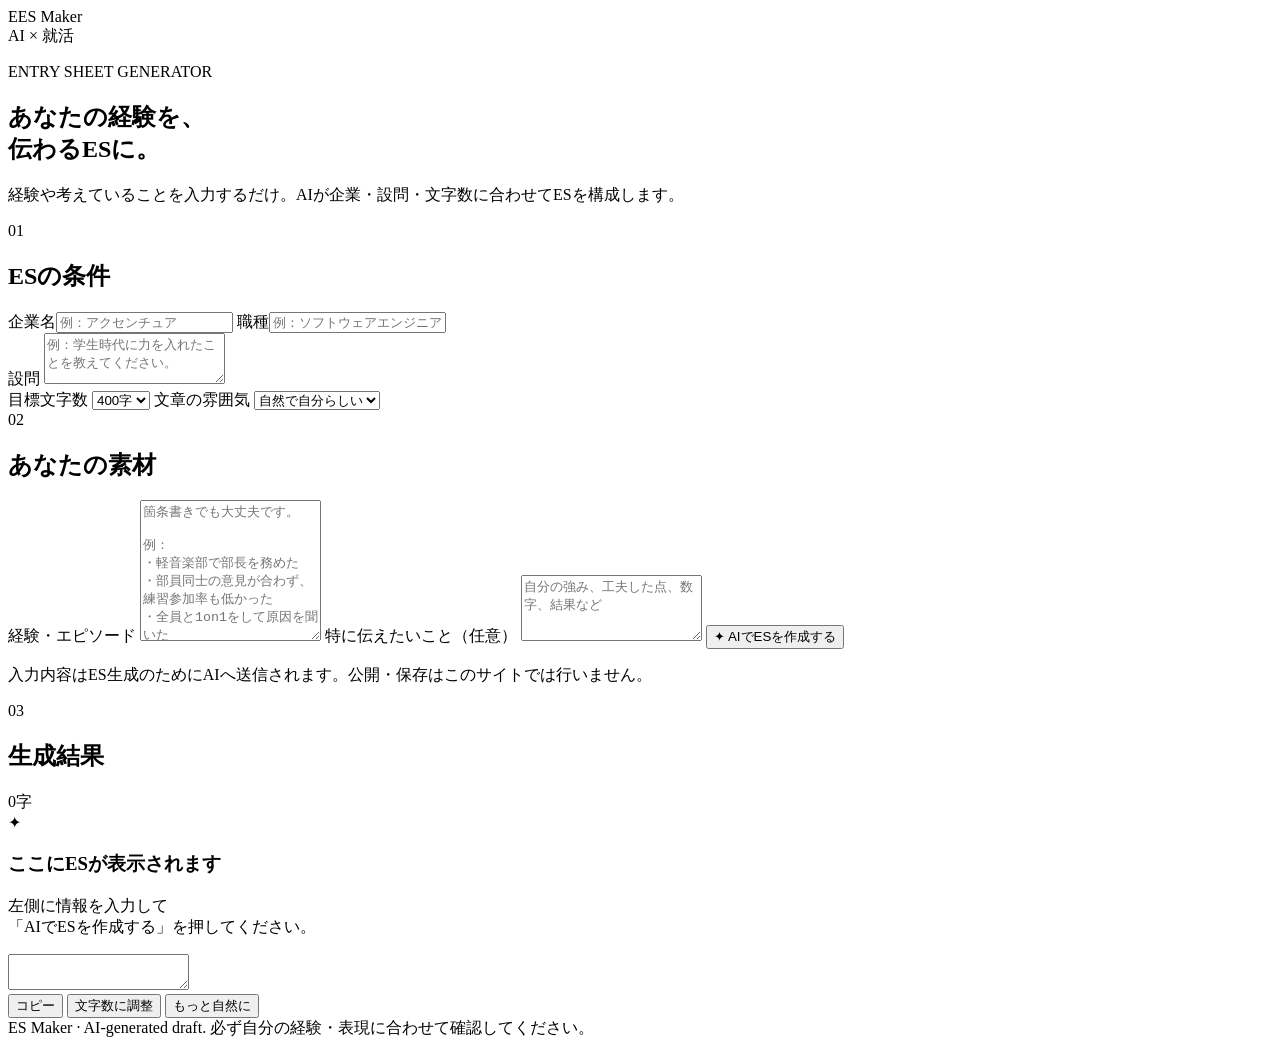
==== public/index.html @ 47cd6141 "Add files via upload" ====
<!doctype html>
<html lang="ja">
<head>
  <meta charset="UTF-8">
  <meta name="viewport" content="width=device-width,initial-scale=1">
  <title>ES Maker | AIでESを作る</title>
  <meta name="description" content="あなたの経験からAIがエントリーシートを作成・添削します。">
  <link rel="stylesheet" href="/style.css">
</head>
<body>
  <header class="nav">
    <div class="brand"><span class="logo">E</span><span>ES Maker</span></div>
    <span class="badge">AI × 就活</span>
  </header>

  <main class="container">
    <section class="hero">
      <p class="eyebrow">ENTRY SHEET GENERATOR</p>
      <h1>あなたの経験を、<br><span>伝わるES</span>に。</h1>
      <p class="lead">経験や考えていることを入力するだけ。AIが企業・設問・文字数に合わせてESを構成します。</p>
    </section>

    <section class="grid">
      <form id="esForm" class="card form-card">
        <div class="section-title"><span>01</span><h2>ESの条件</h2></div>

        <div class="two">
          <label>企業名<input id="company" placeholder="例：アクセンチュア"></label>
          <label>職種<input id="role" placeholder="例：ソフトウェアエンジニア"></label>
        </div>

        <label>設問
          <textarea id="question" rows="3" placeholder="例：学生時代に力を入れたことを教えてください。"></textarea>
        </label>

        <div class="two">
          <label>目標文字数
            <select id="limit">
              <option value="200">200字</option><option value="300">300字</option>
              <option value="400" selected>400字</option><option value="500">500字</option>
              <option value="600">600字</option><option value="800">800字</option>
            </select>
          </label>
          <label>文章の雰囲気
            <select id="tone">
              <option value="自然で自分らしい" selected>自然で自分らしい</option>
              <option value="論理的で端的">論理的で端的</option>
              <option value="熱意を強める">熱意を強める</option>
              <option value="落ち着いて誠実">落ち着いて誠実</option>
            </select>
          </label>
        </div>

        <div class="section-title second"><span>02</span><h2>あなたの素材</h2></div>
        <label>経験・エピソード
          <textarea id="experience" rows="9" placeholder="箇条書きでも大丈夫です。

例：
・軽音楽部で部長を務めた
・部員同士の意見が合わず、練習参加率も低かった
・全員と1on1をして原因を聞いた
・練習方針を話し合いで決めるようにした
・最終的に参加率が上がり、ライブを成功させた"></textarea>
        </label>

        <label>特に伝えたいこと（任意）
          <textarea id="appeal" rows="4" placeholder="自分の強み、工夫した点、数字、結果など"></textarea>
        </label>

        <button class="primary" type="submit"><span>✦</span> AIでESを作成する</button>
        <p class="hint">入力内容はES生成のためにAIへ送信されます。公開・保存はこのサイトでは行いません。</p>
      </form>

      <aside class="card result-card">
        <div class="result-head">
          <div class="section-title"><span>03</span><h2>生成結果</h2></div>
          <span id="count" class="count">0字</span>
        </div>
        <div id="status" class="empty">
          <div class="empty-icon">✦</div>
          <h3>ここにESが表示されます</h3>
          <p>左側に情報を入力して<br>「AIでESを作成する」を押してください。</p>
        </div>
        <div id="result" class="result hidden">
          <textarea id="output" aria-label="生成されたES"></textarea>
          <div class="actions">
            <button id="copy" class="secondary">コピー</button>
            <button id="shorten" class="secondary">文字数に調整</button>
            <button id="polish" class="secondary">もっと自然に</button>
          </div>
          <div id="feedback" class="feedback"></div>
        </div>
      </aside>
    </section>
  </main>
  <footer>ES Maker · AI-generated draft. 必ず自分の経験・表現に合わせて確認してください。</footer>
  <script src="/app.js"></script>
</body>
</html>
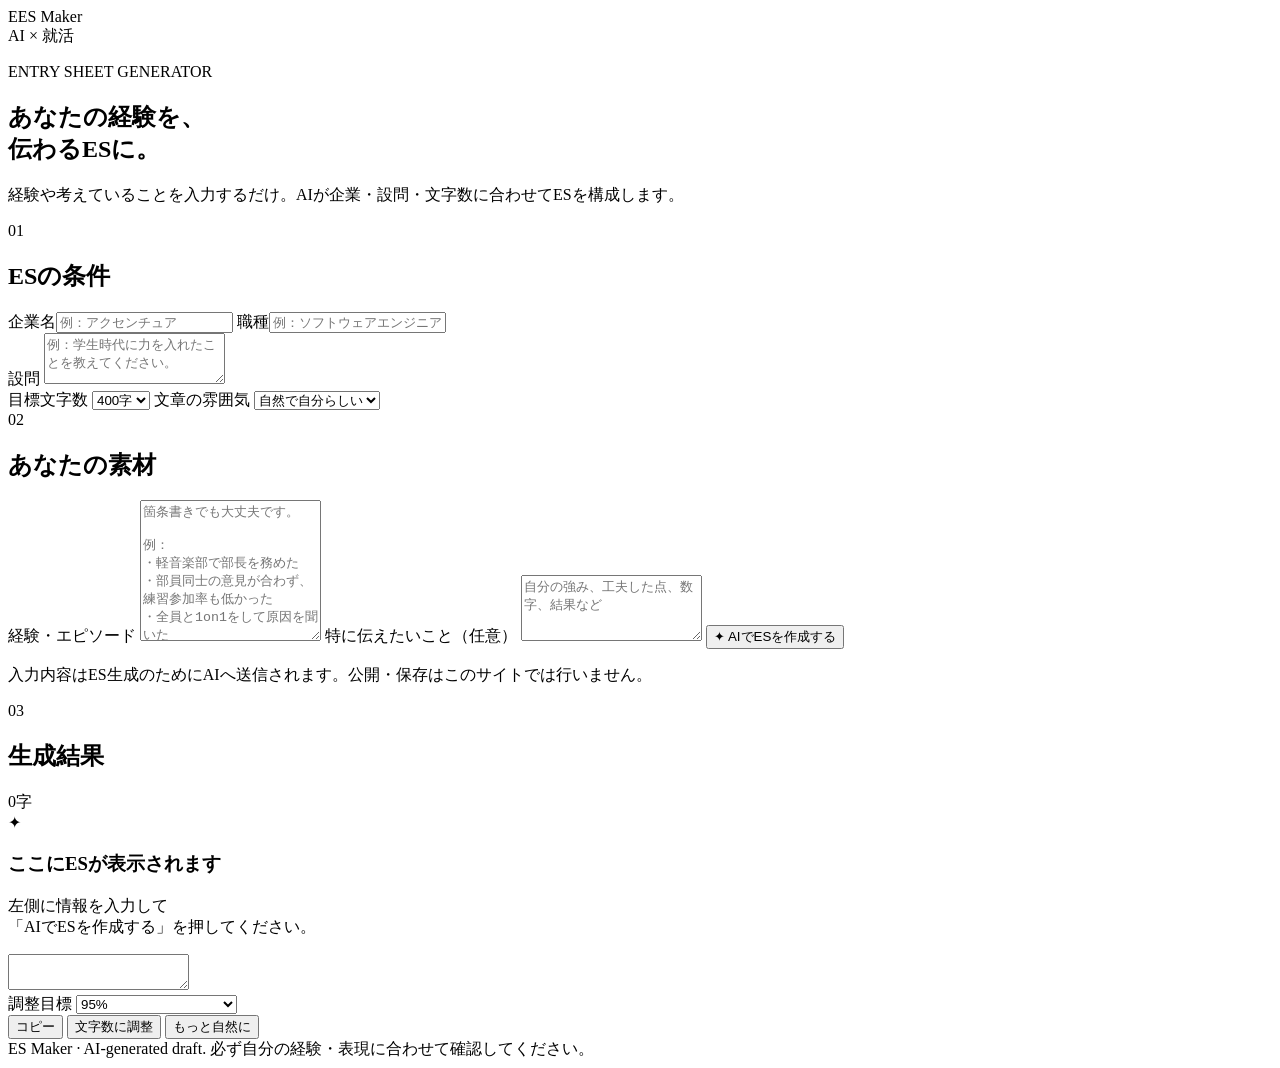
==== commit d8fa8fce: "Add files via upload" ====
--- a/public/index.html
+++ b/public/index.html
@@ -83,6 +83,20 @@
         </div>
         <div id="result" class="result hidden">
           <textarea id="output" aria-label="生成されたES"></textarea>
+          <div class="adjust-row">
+            <label>調整目標
+              <select id="adjustPercent">
+                <option value="100">100%（上限ギリギリ）</option>
+                <option value="95" selected>95%</option>
+                <option value="90">90%</option>
+                <option value="85">85%</option>
+                <option value="80">80%</option>
+                <option value="75">75%</option>
+                <option value="70">70%</option>
+              </select>
+            </label>
+            <span id="targetHint" class="target-hint"></span>
+          </div>
           <div class="actions">
             <button id="copy" class="secondary">コピー</button>
             <button id="shorten" class="secondary">文字数に調整</button>
@@ -96,4 +110,4 @@
   <footer>ES Maker · AI-generated draft. 必ず自分の経験・表現に合わせて確認してください。</footer>
   <script src="/app.js"></script>
 </body>
-</html>+</html>
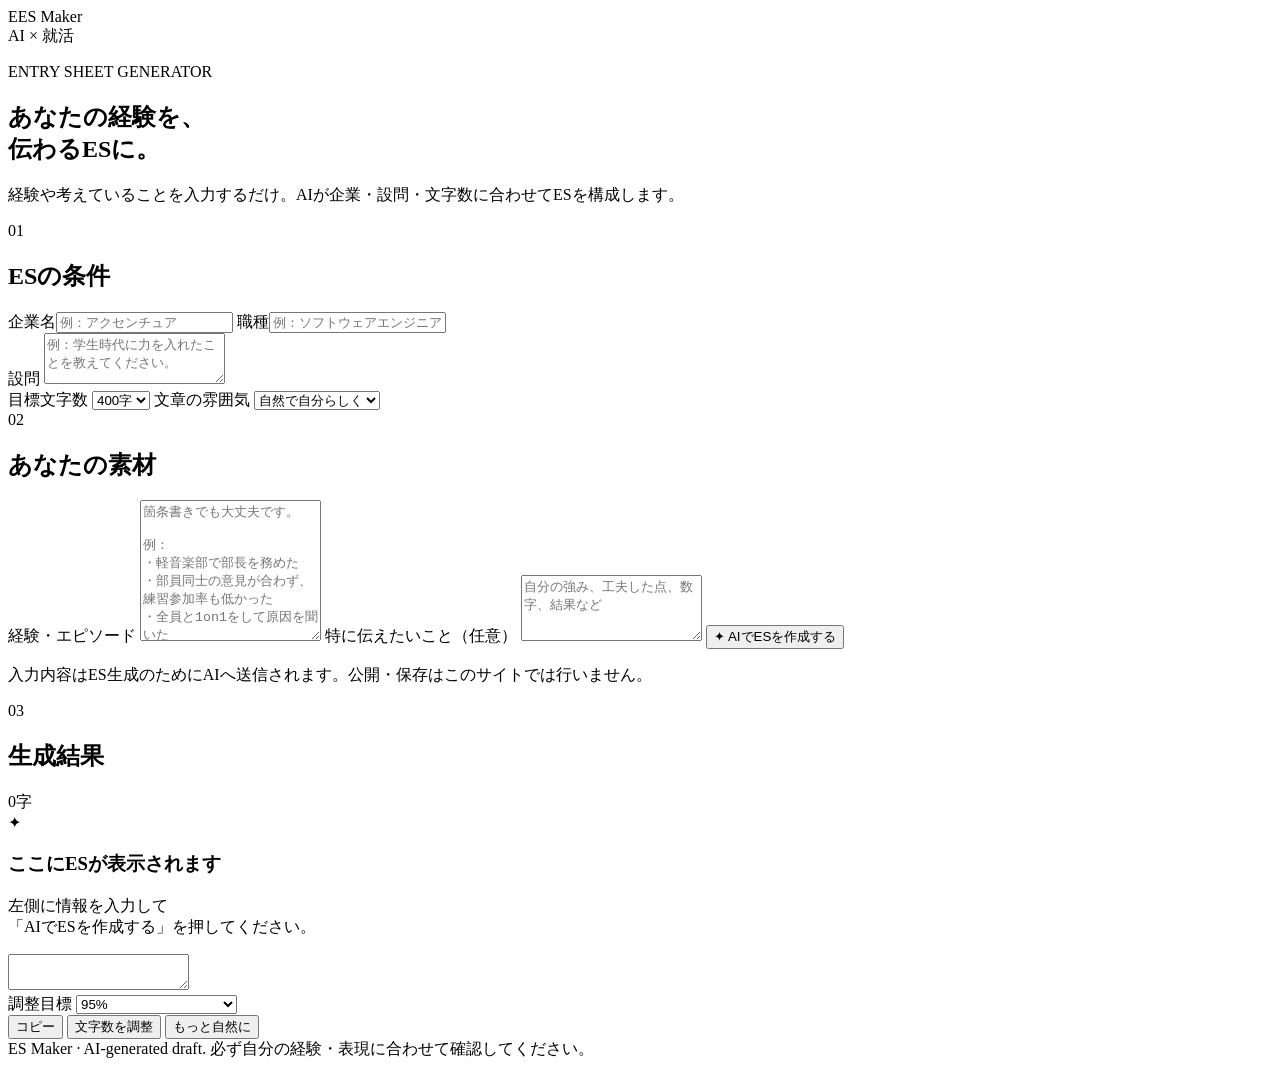
==== commit 293c034e: "Update tone options and button text in index.html" ====
--- a/public/index.html
+++ b/public/index.html
@@ -43,10 +43,10 @@
           </label>
           <label>文章の雰囲気
             <select id="tone">
-              <option value="自然で自分らしい" selected>自然で自分らしい</option>
-              <option value="論理的で端的">論理的で端的</option>
-              <option value="熱意を強める">熱意を強める</option>
-              <option value="落ち着いて誠実">落ち着いて誠実</option>
+              <option value="自然で自分らしい" selected>自然で自分らしく</option>
+              <option value="論理的で端的">論理的で端的に</option>
+              <option value="熱意を強める">熱意を強めて</option>
+              <option value="落ち着いて誠実">冷静で誠実に</option>
             </select>
           </label>
         </div>
@@ -99,7 +99,7 @@
           </div>
           <div class="actions">
             <button id="copy" class="secondary">コピー</button>
-            <button id="shorten" class="secondary">文字数に調整</button>
+            <button id="shorten" class="secondary">文字数を調整</button>
             <button id="polish" class="secondary">もっと自然に</button>
           </div>
           <div id="feedback" class="feedback"></div>
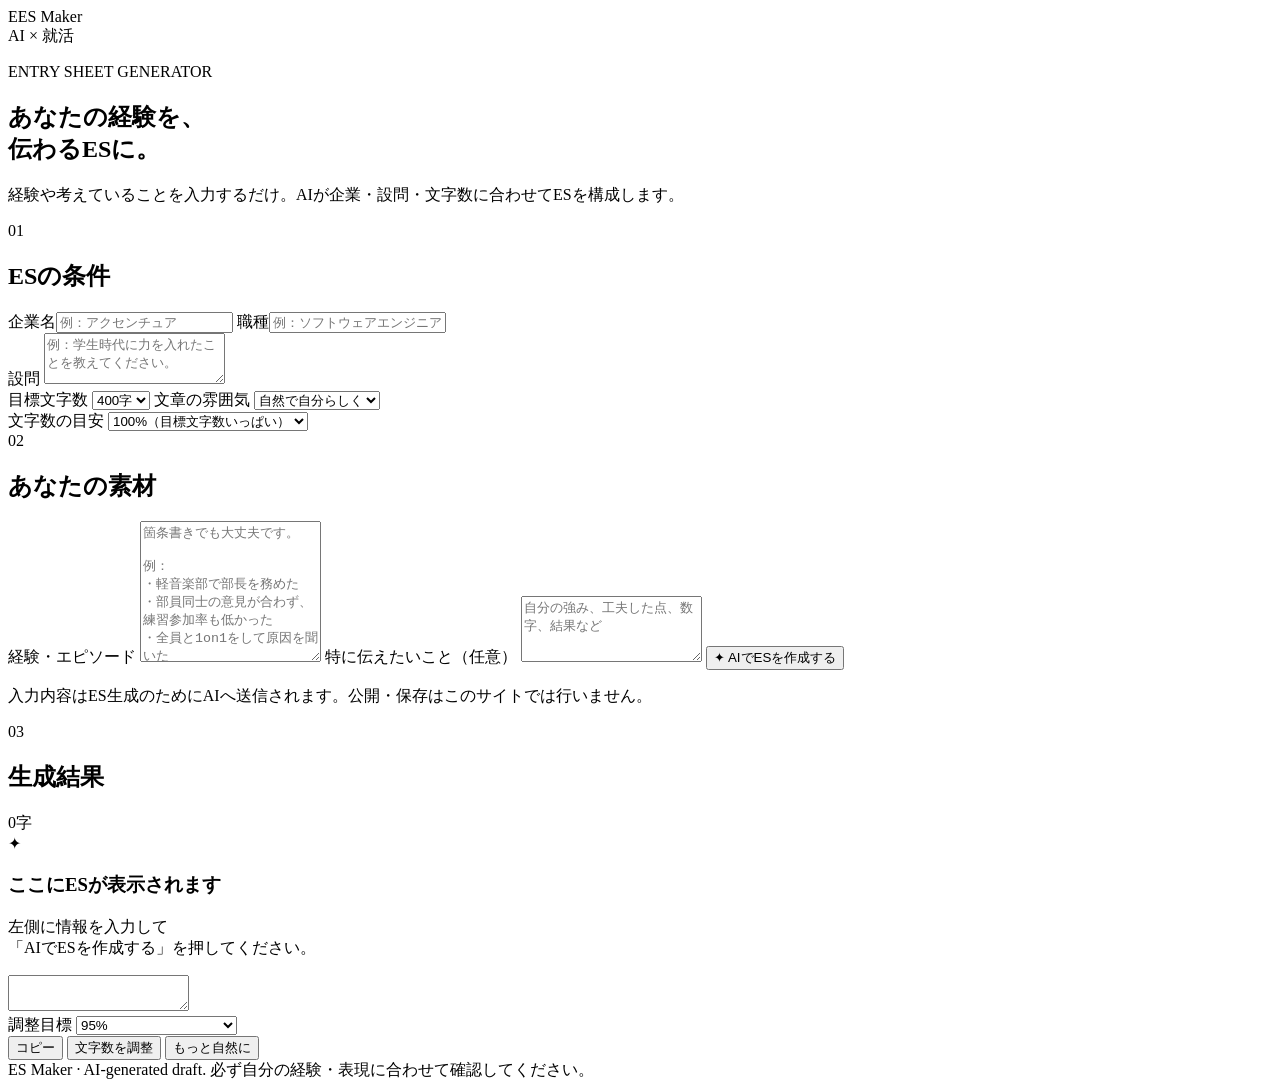
==== commit e04672bb: "Add files via upload" ====
--- a/public/index.html
+++ b/public/index.html
@@ -49,6 +49,21 @@
               <option value="落ち着いて誠実">冷静で誠実に</option>
             </select>
           </label>
+        </div>
+
+        <div class="two">
+          <label>文字数の目安
+            <select id="genPercent">
+              <option value="100" selected>100%（目標文字数いっぱい）</option>
+              <option value="95">95%</option>
+              <option value="90">90%</option>
+              <option value="85">85%</option>
+              <option value="80">80%</option>
+              <option value="75">75%</option>
+              <option value="70">70%</option>
+            </select>
+          </label>
+          <div></div>
         </div>
 
         <div class="section-title second"><span>02</span><h2>あなたの素材</h2></div>
